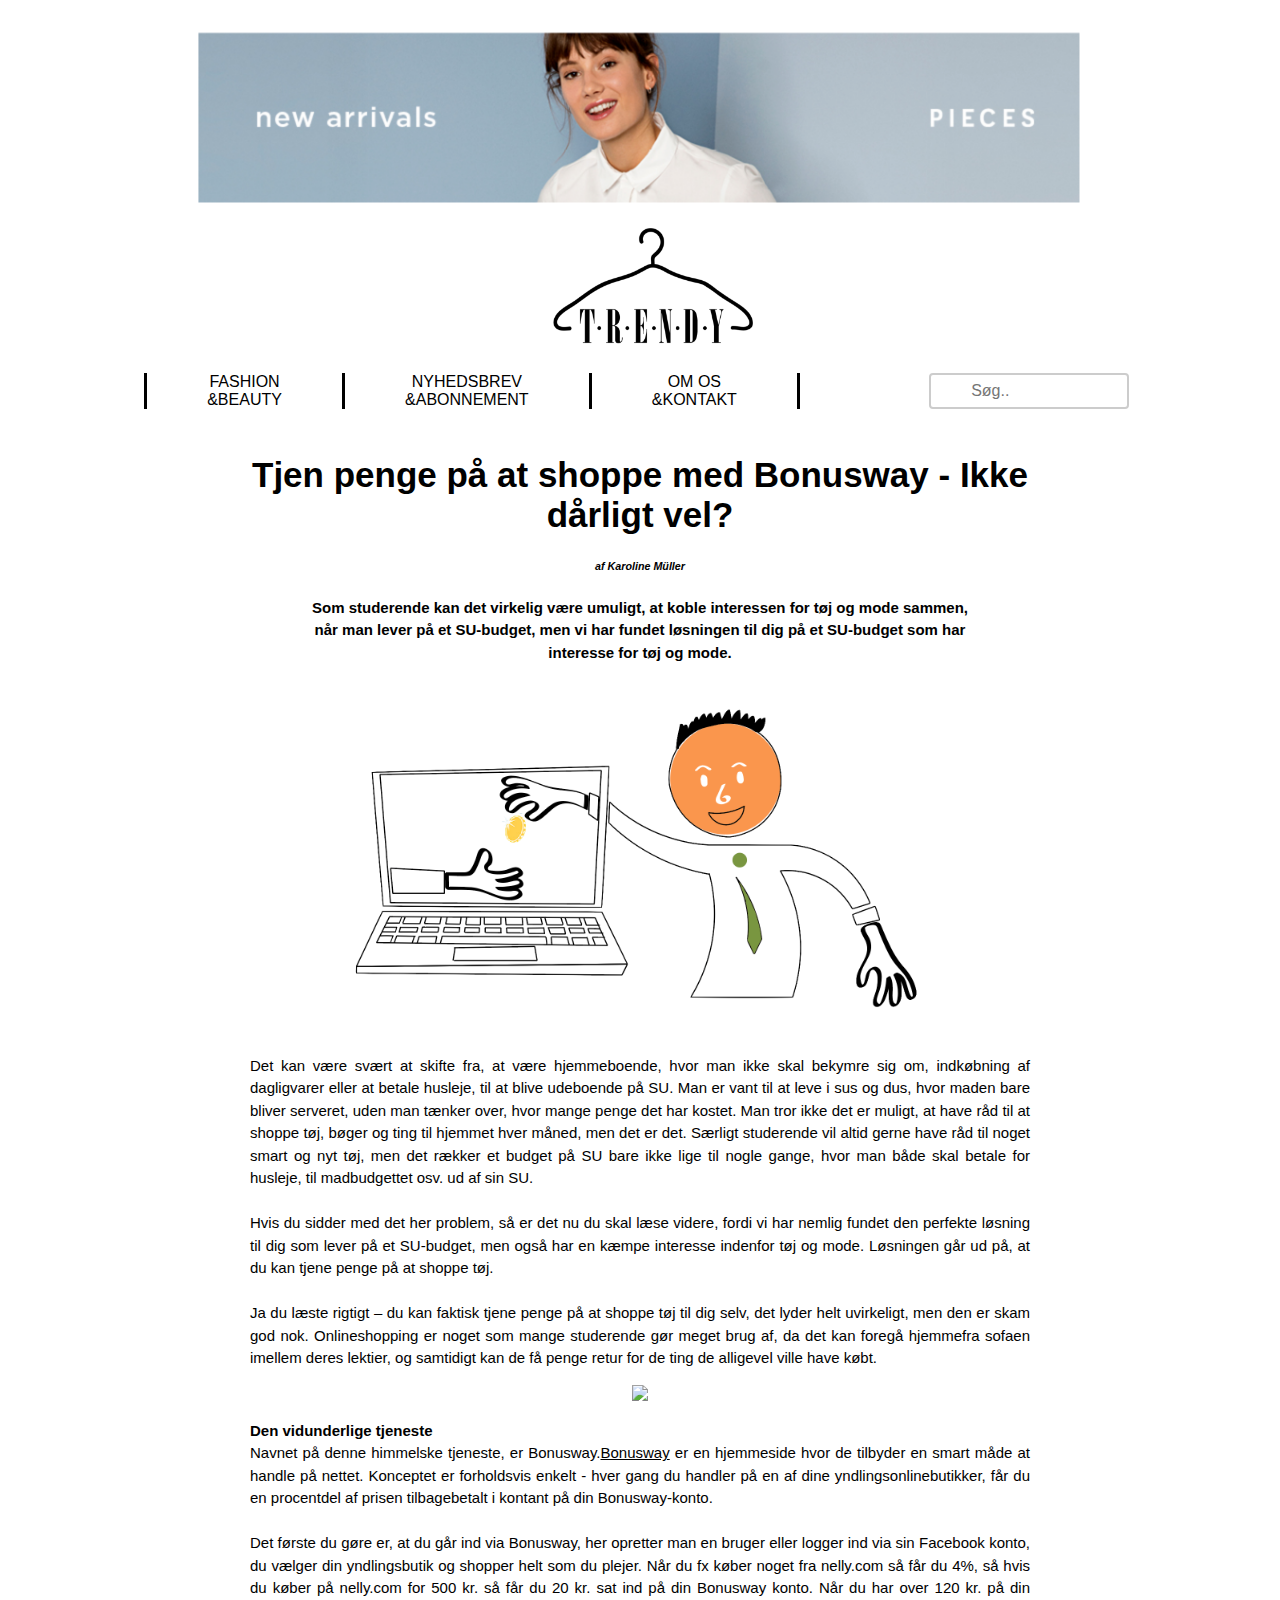
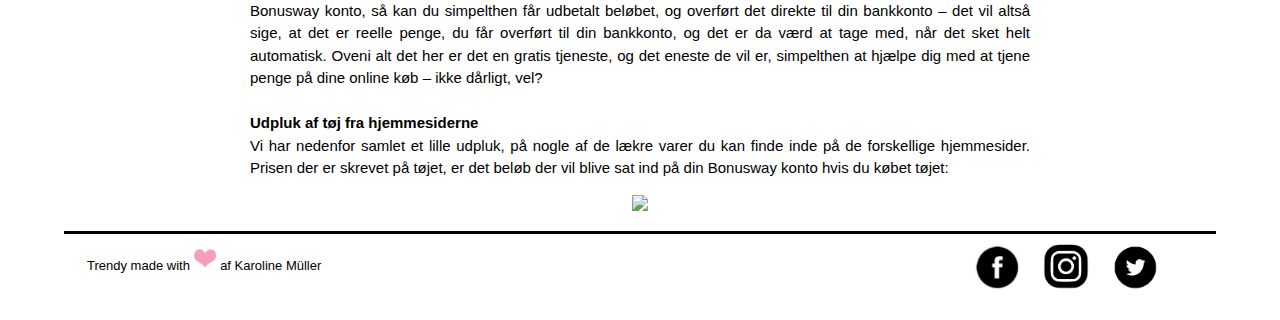
==== artikel1.html @ f6f7e319 "Add files via upload" ====
<!DOCTYPE html>
<html>
<head>
    <meta charset="utf-8">
    <meta name="viewport" content="width=device-width,initial-scale=1.0">
    <meta name="description" content="">
    <title>TRENDY</title>
    <link rel="stylesheet" type="text/css" href="css/style.css">

</head>

<body>

    <header class="header">

        <img class="banner" src="images/banner.png">

        <center>
            <a href="index.html"><img class="logo" src="images/logo.png"></a>
        </center>


        <nav id="menu">
            <ul>
                <li class="fashion"><a href="fashion.html" title="" class="current"><span>FASHION<br>&BEAUTY</span></a></li>
                <li><a href="nyhedsbrev.html" title=""><span>NYHEDSBREV<br>&ABONNEMENT</span></a></li>
                <li class="omos"><a href="omos.html" title=""><span>OM OS<br>&KONTAKT</span></a></li>
            </ul>
        </nav>



        <form>
            <input type="text" name="søg" placeholder="Søg..">
        </form>

    </header>


    <h1 class="overskrift">Tjen penge på at shoppe med Bonusway - Ikke dårligt vel?</h1>
    <h6 class="lavetaf"> af Karoline Müller</h6>

    <div class="underoverskrift2">
        <p>
            <b>Som studerende kan det virkelig være umuligt, at koble interessen for tøj og mode sammen, når man lever på et SU-budget, men vi har fundet løsningen til dig på et SU-budget som har interesse for tøj og mode.</b></p>

    </div>
    <nav class="billed1"> <a> <img src="images/penge.png" width="600px"></a></nav>

    <div class="tekstpenge">
        <p>
            Det kan være svært at skifte fra, at være hjemmeboende, hvor man ikke skal bekymre sig om, indkøbning af dagligvarer eller at betale husleje, til at blive udeboende på SU. Man er vant til at leve i sus og dus, hvor maden bare bliver serveret, uden man tænker over, hvor mange penge det har kostet. Man tror ikke det er muligt, at have råd til at shoppe tøj, bøger og ting til hjemmet hver måned, men det er det. Særligt studerende vil altid gerne have råd til noget smart og nyt tøj, men det rækker et budget på SU bare ikke lige til nogle gange, hvor man både skal betale for husleje, til madbudgettet osv. ud af sin SU.<br><br> Hvis du sidder med det her problem, så er det nu du skal læse videre, fordi vi har nemlig fundet den perfekte løsning til dig som lever på et SU-budget, men også har en kæmpe interesse indenfor tøj og mode. Løsningen går ud på, at du kan tjene penge på at shoppe tøj. <br><br> Ja du læste rigtigt – du kan faktisk tjene penge på at shoppe tøj til dig selv, det lyder helt uvirkeligt, men den er skam god nok. Onlineshopping er noget som mange studerende gør meget brug af, da det kan foregå hjemmefra sofaen imellem deres lektier, og samtidigt kan de få penge retur for de ting de alligevel ville have købt.
        </p>
    </div>

    <nav class="billed1"> <a> <img src="images/bonusway.JPG" width="600px"></a></nav>

    <div class="tekstpenge">
        <p>
            <b>Den vidunderlige tjeneste</b><br> Navnet på denne himmelske tjeneste, er Bonusway.<a class="bonusway" href="https://www.bonusway.fi/home"><u>Bonusway</u></a> er en hjemmeside hvor de tilbyder en smart måde at handle på nettet. Konceptet er forholdsvis enkelt - hver gang du handler på en af dine yndlingsonlinebutikker, får du en procentdel af prisen tilbagebetalt i kontant på din Bonusway-konto.
            <br><br> Det første du gøre er, at du går ind via Bonusway, her opretter man en bruger eller logger ind via sin Facebook konto, du vælger din yndlingsbutik og shopper helt som du plejer. Når du fx køber noget fra nelly.com så får du 4%, så hvis du køber på nelly.com for 500 kr. så får du 20 kr. sat ind på din Bonusway konto. Når du har over 120 kr. på din Bonusway konto, så kan du simpelthen får udbetalt beløbet, og overført det direkte til din bankkonto – det vil altså sige, at det er reelle penge, du får overført til din bankkonto, og det er da værd at tage med, når det sket helt automatisk. Oveni alt det her er det en gratis tjeneste, og det eneste de vil er, simpelthen at hjælpe dig med at tjene penge på dine online køb – ikke dårligt, vel?
            <br><br>
            <b>Udpluk af tøj fra hjemmesiderne</b><br> Vi har nedenfor samlet et lille udpluk, på nogle af de lækre varer du kan finde inde på de forskellige hjemmesider. Prisen der er skrevet på tøjet, er det beløb der vil blive sat ind på din Bonusway konto hvis du købet tøjet:

        </p>
    </div>

    <nav class="billed1"> <a> <img src="images/t%C3%B8j.png" width="600px"></a></nav>
    
    

    <p class="streg"> </p>

    <footer class="clearfix">
        <p class="footertekst"> Trendy made with <img src=images/hjerte.png width="5%"> af Karoline Müller</p>
        <img class="ikoner ikoner1" src="images/twitter.png" width="5%">
        <img class="ikoner" src="images/insta.png" width="5%">
        <img class="ikoner" src="images/face1.jpg" width="5%">


    </footer>

</body>   
</html>
---- css/style.css ----
* {
    box-sizing: border-box;

}


Body {
    background-color: white;
}

header {
    background-color: white;
    height: 405px;
    margin-top: -30px;
    margin-left: -6px;
    margin-right: -6px;
}

.banner {
    width: 900px;
    margin-top: 4%;
    margin-left: 15%;
}

.overskrift {
    padding-top: -5%;
    font-size: 35px;
    text-align: center;
    margin-top: 80px;
    margin-left: 220px;
    margin-right: 220px;
}

.logo {
    width: 200px;
    margin-top: 1%;
    margin-left: 2%;
}


ul {
    list-style-type: none;
}

li {
    border-left: solid;
    float: left;
    margin-left: 5%;
    padding-left: 5%;
    text-align: center;

}

/*menulinje*/

.omos {
    border-right: solid;
    padding-right: 5%;
}

a {
    text-decoration: none;
    color: black;
}

input {
    width: 200px;
    box-sizing: border-box;
    border: 2px solid #ccc;
    border-radius: 4px;
    font-size: 16px;
    background-color: white;
    background-position: 10px 10px;
    background-repeat: no-repeat;
    padding: 7px 20px 7px 40px;
    -webkit-transition: width 0.4s ease-in-out;
    transition: width 0.4s ease-in-out;
    margin-left:10%;
}

/* Fashion underside */


.tekst1{
    margin-right: 35%;
    text-align: justify;
}

.tekst2{
    margin-left: 13%;
    margin-right: 30%;
    text-align: justify;
}

.tekst3{
    margin-left: -3%;
    margin-right: 35%;
    text-align: justify;
}

.tekst4{
    margin-left: -3%;
    margin-right: 35%;
    text-align: justify;
}

.artikel1{
    margin-left: 25%;
}
.artikel2{
   margin-left: 30%;
    margin-right: 10%;
    margin-top: 5%;
}

.artikel3{
    margin-left: 24%;
    margin-top: 4%;
}

.artikel4{
    margin-left: 24%;
     margin-top: 4%;
}

.akt1 {
  
}

/* Artikeler */

.artikler {
    margin-left: 60%;
    margin-top: 5%;
    z-index: 1;
}

.tek{
    margin-left: 10%;
}

.tek1{
    margin-left: 25%;
}

.tekstpenge{
    font-size: 15px;
}

/* Tjen penge på at shoppe */

.underoverskrift {
    text-align: center;
    font-style: italic;
}

.billed1 {
    text-align: center;
}

.tekstpenge {
    margin-left: 250px;
    margin-right: 250px;
    line-height: 1.5;
    text-align: justify;
}

.lavetaf {
    text-align: center;
    font-style: italic;
}

.underoverskrift2 {
    margin-left: 300px;
    margin-right: 300px;
    line-height: 1.5;
    font-size: 15px;
    text-align: center;
}

/* Vaskeguide */

ol {
    font-weight: bold;
}


.li1{
    border-left: none;
    float: left;
    margin-top: 5%;
    margin-left: -2%;
    padding-left: -2%;

}

.tekstvask {
    margin: 2% 0% 2% -5%;
    font-weight: normal;
    
}
.tekstvask1{
    text-align: left;
    width: 50%;
    margin-top: 2%; 
    
}
.billed2 {
    margin-left: 50%;
    margin-top: -60%;
}

.billed3 {
   margin-left: 50%;
    margin-top: -20%;
}

.tekstvask {
    text-align: left;
}

.tekstvask2 {
    text-align: left;
    margin-top: 1%;
    width: 50%;    
}


/* Studierabat */

.overskrift1 {
    padding-top: -5%;
    font-size: 35px;
    text-align: center;
    margin-top: 80px;
    margin-left: 210px;
    margin-right: 210px;
}

.underoverskrift1 {
    margin-left: 330px;
    margin-right: 330px;
    line-height: 1.5;
    font-size: 15px;
    text-align: center;
}

/* Billigt vs. dyrt */

.tekstpenge1{
    font-size: 12px;
    margin-left: 20%;
    
}
}

/* Slideshow på forsiden */

table {
    margin-left: 10%;

}

.tekststudie{
    color: white;
}

.tekststudie1{
    margin-top: 40%;
}

* {
    box-sizing: border-box
}

body {
    font-family: Verdana, sans-serif;
    margin: 0
}

.mySlides {
    display: none;
    margin-top: 4%;
    
}

/* Slideshow container */

.slideshow {
    max-width: 1000px;
    position: absolute;
    float: right;
    margin-left: 10%;
    margin-top: -42%;
}

/* Next & previous buttons */

.prev,
.next {
    cursor: pointer;
    position: absolute;
    top: 50%;
    width: auto;
    padding: 16px;
    margin-top: -22px;
    color: grey;
    font-weight: bold;
    font-size: 18px;
    transition: 0.6s ease;
    border-radius: 0 3px 3px 0;
}

/* Position the "next button" to the right */

.next {
    right: 450px;
    border-radius: 3px 0 0 3px;
}

/* On hover, add a lightgray background color with a little bit see-through */

.prev:hover,
.next:hover {
    background-color: lightgray;
}

/* Caption text */

.text {
    color: black;
    font-size: 15px;
    padding: 8px 12px;
    position: absolute;
    bottom: 8px;
    width: 100%;
    text-align: left;
}

/* The dots/bullets/indicators */

.dot {
    cursor: pointer;
    height: 13px;
    width: 13px;
    margin: 0 2px;
    background-color: #bbb;
    border-radius: 50%;
    display: inline-block;
    transition: background-color 0.6s ease;
}

.active,
.dot:hover {
    background-color: #717171;
}

/* Fading animation */

.fade {
    -webkit-animation-name: fade;
    -webkit-animation-duration: 1.5s;
    animation-name: fade;
    animation-duration: 1.5s;
}

@-webkit-keyframes fade {
    from {
        opacity: .4

                }
    to {
        opacity: 1
    }
}

@keyframes fade {
    from {
        opacity: .4
    }
    to {
        opacity: 1
    }
}

/* On smaller screens, decrease text size */

@media only screen and (max-width: 300px) {
    .prev,
    .next,
    .text {
        font-size: 11px
    }
}

#menu {
    margin-left: 50px;
}

/* Nyhedsbrev */

.brev {
 display: flex;
 justify-content: space-around;
    
}
.nyhed{
   float: right;
    
}
.signup {
    margin-top: -20%;
}
.signup1 {
    border: 2px solid black;
    padding: 9px;
    margin-left: 20%;

        overflow: hidden;
}    

.new{
    display: flex;
    float: left;
    margin: 190px;
}

.abo{
    margin: 161px;
}

.abo1{
    text-align: center;
}
.om{
    text-align: center;
}

.karo{
    margin-top: 10%;
    display: inline-flex;
    width: 50%;
    height: 500px;
    text-align: center;
}
.karoline {
    width: 59%;
    height: 90%;
    text-align: center;
}

.karo1{
    margin-top: 30%;
    margin-left: 4%;
    line-height: 1.5;
}

footer {
    margin-top: 5;
    width: 90%;
    background-color: white;
    color: black;
    border-top: 3px solid;
    margin-left: 5%;
   
}

.ikoner {
    display: inline;
    float: right;
    width: 4%;
    margin: 10px 1%;
}

.ikoner1 {
    margin-right: 5%;
}

.footertekst {
    margin-left: 2%;
    width: 40%;
    font-size: 13px;
    float: left;
    
}
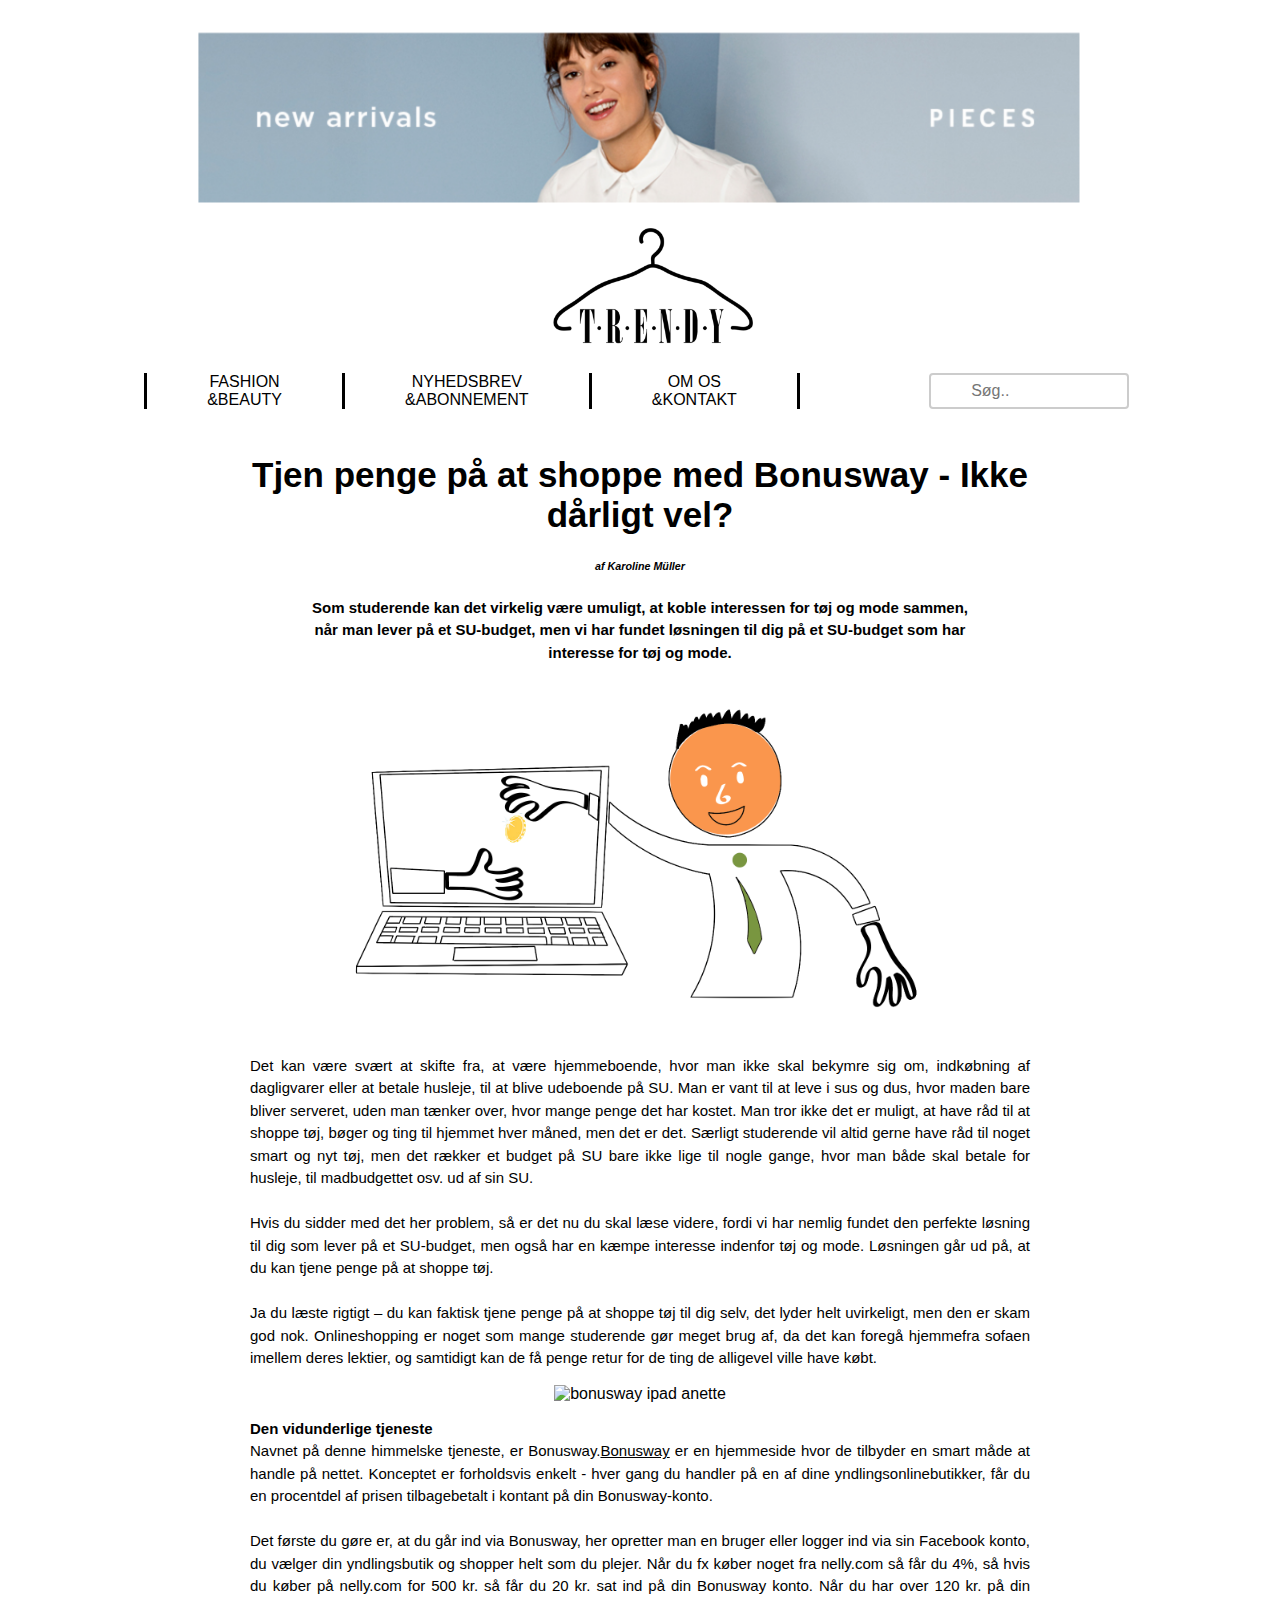
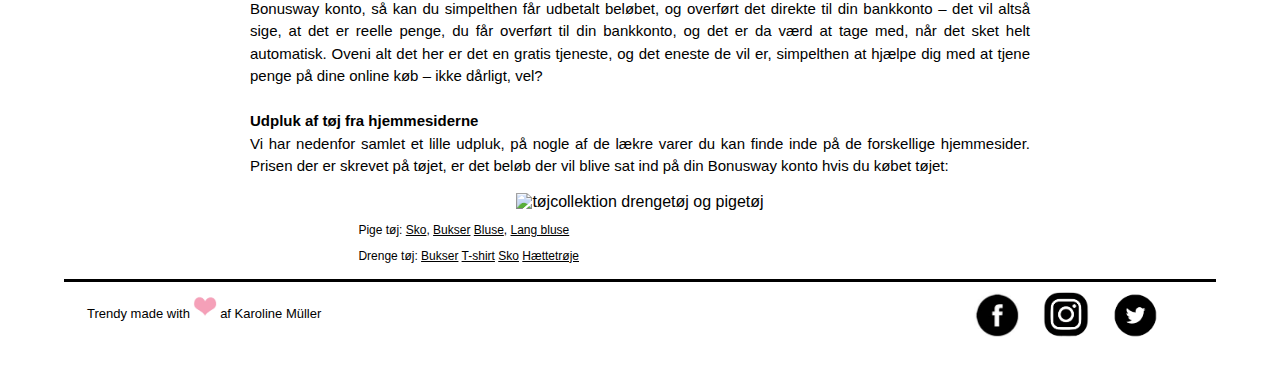
==== commit e0b6dd31: "Add files via upload" ====
--- a/artikel1.html
+++ b/artikel1.html
@@ -1,84 +1,96 @@
-<!DOCTYPE html>
-<html>
-<head>
-    <meta charset="utf-8">
-    <meta name="viewport" content="width=device-width,initial-scale=1.0">
-    <meta name="description" content="">
-    <title>TRENDY</title>
-    <link rel="stylesheet" type="text/css" href="css/style.css">
-
-</head>
-
-<body>
-
-    <header class="header">
-
-        <img class="banner" src="images/banner.png">
-
-        <center>
-            <a href="index.html"><img class="logo" src="images/logo.png"></a>
-        </center>
-
-
-        <nav id="menu">
-            <ul>
-                <li class="fashion"><a href="fashion.html" title="" class="current"><span>FASHION<br>&BEAUTY</span></a></li>
-                <li><a href="nyhedsbrev.html" title=""><span>NYHEDSBREV<br>&ABONNEMENT</span></a></li>
-                <li class="omos"><a href="omos.html" title=""><span>OM OS<br>&KONTAKT</span></a></li>
-            </ul>
-        </nav>
-
-
-
-        <form>
-            <input type="text" name="søg" placeholder="Søg..">
-        </form>
-
-    </header>
-
-
-    <h1 class="overskrift">Tjen penge på at shoppe med Bonusway - Ikke dårligt vel?</h1>
-    <h6 class="lavetaf"> af Karoline Müller</h6>
-
-    <div class="underoverskrift2">
-        <p>
-            <b>Som studerende kan det virkelig være umuligt, at koble interessen for tøj og mode sammen, når man lever på et SU-budget, men vi har fundet løsningen til dig på et SU-budget som har interesse for tøj og mode.</b></p>
-
-    </div>
-    <nav class="billed1"> <a> <img src="images/penge.png" width="600px"></a></nav>
-
-    <div class="tekstpenge">
-        <p>
-            Det kan være svært at skifte fra, at være hjemmeboende, hvor man ikke skal bekymre sig om, indkøbning af dagligvarer eller at betale husleje, til at blive udeboende på SU. Man er vant til at leve i sus og dus, hvor maden bare bliver serveret, uden man tænker over, hvor mange penge det har kostet. Man tror ikke det er muligt, at have råd til at shoppe tøj, bøger og ting til hjemmet hver måned, men det er det. Særligt studerende vil altid gerne have råd til noget smart og nyt tøj, men det rækker et budget på SU bare ikke lige til nogle gange, hvor man både skal betale for husleje, til madbudgettet osv. ud af sin SU.<br><br> Hvis du sidder med det her problem, så er det nu du skal læse videre, fordi vi har nemlig fundet den perfekte løsning til dig som lever på et SU-budget, men også har en kæmpe interesse indenfor tøj og mode. Løsningen går ud på, at du kan tjene penge på at shoppe tøj. <br><br> Ja du læste rigtigt – du kan faktisk tjene penge på at shoppe tøj til dig selv, det lyder helt uvirkeligt, men den er skam god nok. Onlineshopping er noget som mange studerende gør meget brug af, da det kan foregå hjemmefra sofaen imellem deres lektier, og samtidigt kan de få penge retur for de ting de alligevel ville have købt.
-        </p>
-    </div>
-
-    <nav class="billed1"> <a> <img src="images/bonusway.JPG" width="600px"></a></nav>
-
-    <div class="tekstpenge">
-        <p>
-            <b>Den vidunderlige tjeneste</b><br> Navnet på denne himmelske tjeneste, er Bonusway.<a class="bonusway" href="https://www.bonusway.fi/home"><u>Bonusway</u></a> er en hjemmeside hvor de tilbyder en smart måde at handle på nettet. Konceptet er forholdsvis enkelt - hver gang du handler på en af dine yndlingsonlinebutikker, får du en procentdel af prisen tilbagebetalt i kontant på din Bonusway-konto.
-            <br><br> Det første du gøre er, at du går ind via Bonusway, her opretter man en bruger eller logger ind via sin Facebook konto, du vælger din yndlingsbutik og shopper helt som du plejer. Når du fx køber noget fra nelly.com så får du 4%, så hvis du køber på nelly.com for 500 kr. så får du 20 kr. sat ind på din Bonusway konto. Når du har over 120 kr. på din Bonusway konto, så kan du simpelthen får udbetalt beløbet, og overført det direkte til din bankkonto – det vil altså sige, at det er reelle penge, du får overført til din bankkonto, og det er da værd at tage med, når det sket helt automatisk. Oveni alt det her er det en gratis tjeneste, og det eneste de vil er, simpelthen at hjælpe dig med at tjene penge på dine online køb – ikke dårligt, vel?
-            <br><br>
-            <b>Udpluk af tøj fra hjemmesiderne</b><br> Vi har nedenfor samlet et lille udpluk, på nogle af de lækre varer du kan finde inde på de forskellige hjemmesider. Prisen der er skrevet på tøjet, er det beløb der vil blive sat ind på din Bonusway konto hvis du købet tøjet:
-
-        </p>
-    </div>
-
-    <nav class="billed1"> <a> <img src="images/t%C3%B8j.png" width="600px"></a></nav>
-    
-    
-
-    <p class="streg"> </p>
-
-    <footer class="clearfix">
-        <p class="footertekst"> Trendy made with <img src=images/hjerte.png width="5%"> af Karoline Müller</p>
-        <img class="ikoner ikoner1" src="images/twitter.png" width="5%">
-        <img class="ikoner" src="images/insta.png" width="5%">
-        <img class="ikoner" src="images/face1.jpg" width="5%">
-
-
-    </footer>
-
-</body>   
-</html>+<!DOCTYPE html>
+<html>
+<head>
+    <meta charset="utf-8">
+    <meta name="viewport" content="width=device-width,initial-scale=1.0">
+    <meta name="description" content="artikel omrking at man kan tjene penge på at shoppe via bonusway, optjener penge på ens konto, og får dem udbetalt når man har 120 kr. på ens bonusway konto">
+    <title>TRENDY</title>
+    <link rel="stylesheet" type="text/css" href="css/style.css">
+
+</head>
+
+<body>
+
+    <header class="header">
+
+        <img class="banner" src="images/banner.png" alt="banner pieces smykker reklame">
+
+        <center>
+            <a href="index.html"><img class="logo" src="images/logo.png"></a>
+        </center>
+
+        <nav id="menu">
+            <ul>
+                <li class="fashion"><a href="fashion.html" title="" class="current"><span>FASHION<br>&BEAUTY</span></a></li>
+                <li><a href="nyhedsbrev.html" title=""><span>NYHEDSBREV<br>&ABONNEMENT</span></a></li>
+                <li class="omos"><a href="omos.html" title=""><span>OM OS<br>&KONTAKT</span></a></li>
+            </ul>
+        </nav>
+
+
+        <form>
+            <input type="text" name="søg" placeholder="Søg..">
+        </form>
+
+    </header>
+
+
+    <h1 class="overskrift">Tjen penge på at shoppe med Bonusway - Ikke dårligt vel?</h1>
+    <h6 class="lavetaf"> af Karoline Müller</h6>
+
+    <div class="underoverskrift2">
+        <p>
+            <b>Som studerende kan det virkelig være umuligt, at koble interessen for tøj og mode sammen, når man lever på et SU-budget, men vi har fundet løsningen til dig på et SU-budget som har interesse for tøj og mode.</b></p>
+
+    </div>
+    <section class="billed1"> <a> <img src="images/penge.png" width="600px" alt="illustration mand computer tjene penge"></a></section>
+
+    <div class="tekstpenge">
+        <p>
+            Det kan være svært at skifte fra, at være hjemmeboende, hvor man ikke skal bekymre sig om, indkøbning af dagligvarer eller at betale husleje, til at blive udeboende på SU. Man er vant til at leve i sus og dus, hvor maden bare bliver serveret, uden man tænker over, hvor mange penge det har kostet. Man tror ikke det er muligt, at have råd til at shoppe tøj, bøger og ting til hjemmet hver måned, men det er det. Særligt studerende vil altid gerne have råd til noget smart og nyt tøj, men det rækker et budget på SU bare ikke lige til nogle gange, hvor man både skal betale for husleje, til madbudgettet osv. ud af sin SU.<br><br> Hvis du sidder med det her problem, så er det nu du skal læse videre, fordi vi har nemlig fundet den perfekte løsning til dig som lever på et SU-budget, men også har en kæmpe interesse indenfor tøj og mode. Løsningen går ud på, at du kan tjene penge på at shoppe tøj. <br><br> Ja du læste rigtigt – du kan faktisk tjene penge på at shoppe tøj til dig selv, det lyder helt uvirkeligt, men den er skam god nok. Onlineshopping er noget som mange studerende gør meget brug af, da det kan foregå hjemmefra sofaen imellem deres lektier, og samtidigt kan de få penge retur for de ting de alligevel ville have købt.
+        </p>
+    </div>
+    <section class="billed1"> <a> <img src="images/bonusway.JPG" width="600px" alt="bonusway ipad anette"></a></section>
+
+    <div class="tekstpenge">
+        <p>
+            <b>Den vidunderlige tjeneste</b><br> Navnet på denne himmelske tjeneste, er Bonusway.<a class="bonusway" href="https://www.bonusway.fi/home"><u>Bonusway</u></a> er en hjemmeside hvor de tilbyder en smart måde at handle på nettet. Konceptet er forholdsvis enkelt - hver gang du handler på en af dine yndlingsonlinebutikker, får du en procentdel af prisen tilbagebetalt i kontant på din Bonusway-konto.
+            <br><br> Det første du gøre er, at du går ind via Bonusway, her opretter man en bruger eller logger ind via sin Facebook konto, du vælger din yndlingsbutik og shopper helt som du plejer. Når du fx køber noget fra nelly.com så får du 4%, så hvis du køber på nelly.com for 500 kr. så får du 20 kr. sat ind på din Bonusway konto. Når du har over 120 kr. på din Bonusway konto, så kan du simpelthen får udbetalt beløbet, og overført det direkte til din bankkonto – det vil altså sige, at det er reelle penge, du får overført til din bankkonto, og det er da værd at tage med, når det sket helt automatisk. Oveni alt det her er det en gratis tjeneste, og det eneste de vil er, simpelthen at hjælpe dig med at tjene penge på dine online køb – ikke dårligt, vel?
+            <br><br>
+            <b>Udpluk af tøj fra hjemmesiderne</b><br> Vi har nedenfor samlet et lille udpluk, på nogle af de lækre varer du kan finde inde på de forskellige hjemmesider. Prisen der er skrevet på tøjet, er det beløb der vil blive sat ind på din Bonusway konto hvis du købet tøjet:
+
+        </p>
+    </div>
+
+    <section class="billed1"> <a> <img src="images/t%C3%B8j.png" width="600px" alt="tøjcollektion drengetøj og pigetøj"></a></section>
+
+<div class="links">    
+    <p> Pige tøj:
+        <a class="sko pige" href="https://www.zalando.dk/adidas-originals-campus-sneakers-ad111s0j2-k11.html "><u>Sko</u></a>,
+        <a class="bukser pige" href="https://www.zalando.dk/only-onlpoptrash-classic-bukser-on321a0mf-q12.html"><u>Bukser</u></a>
+        <a class="bluse pige" href=": https://www.zalando.dk/vero-moda-vmhenna-bluser-green-gableseggnog-ve121e0z4-m11.html"><u>Bluse</u></a>,
+        <a class="langbluse pige" href="https://www.zalando.dk/damer-home/"><u>Lang bluse</u></a>
+</p>
+<p>
+        Drenge tøj:
+        <a class="bukser dreng" href="https://www.zalando.dk/ontour-chino-grey-melange-on822e002-c11.html"><u>Bukser</u></a>
+        <a class="t-shirt dreng" href="https://www.zalando.dk/burton-menswear-london-muscle-fit-t-shirts-basic-m0822o0bw-c11.html"><u>T-shirt</u></a>
+        <a class="sko dreng" href="https://www.zalando.dk/river-island-stovletter-tan-ri912k009-b11.html"><u>Sko</u></a>
+        <a class="hættetrøje dreng" href="https://www.zalando.dk/river-island-sweatshirts-ice-grey-ri922s02m-c11.html"><u>Hættetrøje</u></a>
+
+    </p>
+</div>
+
+    <p class="streg"> </p>
+
+    <footer class="clearfix">
+        <p class="footertekst"> Trendy made with <img src=images/hjerte.png width="5%" alt="hjerte lyserød"> af Karoline Müller</p>
+        <img class="ikoner ikoner1" src="images/twitter.png" width="5%" alt="twitterikon fugl">
+        <img class="ikoner" src="images/insta.png" width="5%" alt="instagramikon billede">
+        <img class="ikoner" src="images/face1.jpg" width="5%" alt="facebook ikon bogstav f">
+
+
+    </footer>
+
+</body>   
+</html>
--- a/css/style.css
+++ b/css/style.css
@@ -127,7 +127,7 @@
   
 }
 
-/* Artikeler */
+/* Artikler */
 
 .artikler {
     margin-left: 60%;
@@ -176,6 +176,10 @@
     line-height: 1.5;
     font-size: 15px;
     text-align: center;
+}
+.links {
+    margin-left: 28%;
+    font-size: 12px;
 }
 
 /* Vaskeguide */
@@ -291,7 +295,7 @@
     position: absolute;
     float: right;
     margin-left: 10%;
-    margin-top: -42%;
+    margin-top: -46%;
 }
 
 /* Next & previous buttons */
@@ -462,6 +466,7 @@
     color: black;
     border-top: 3px solid;
     margin-left: 5%;
+    clear:both;
    
 }
 
